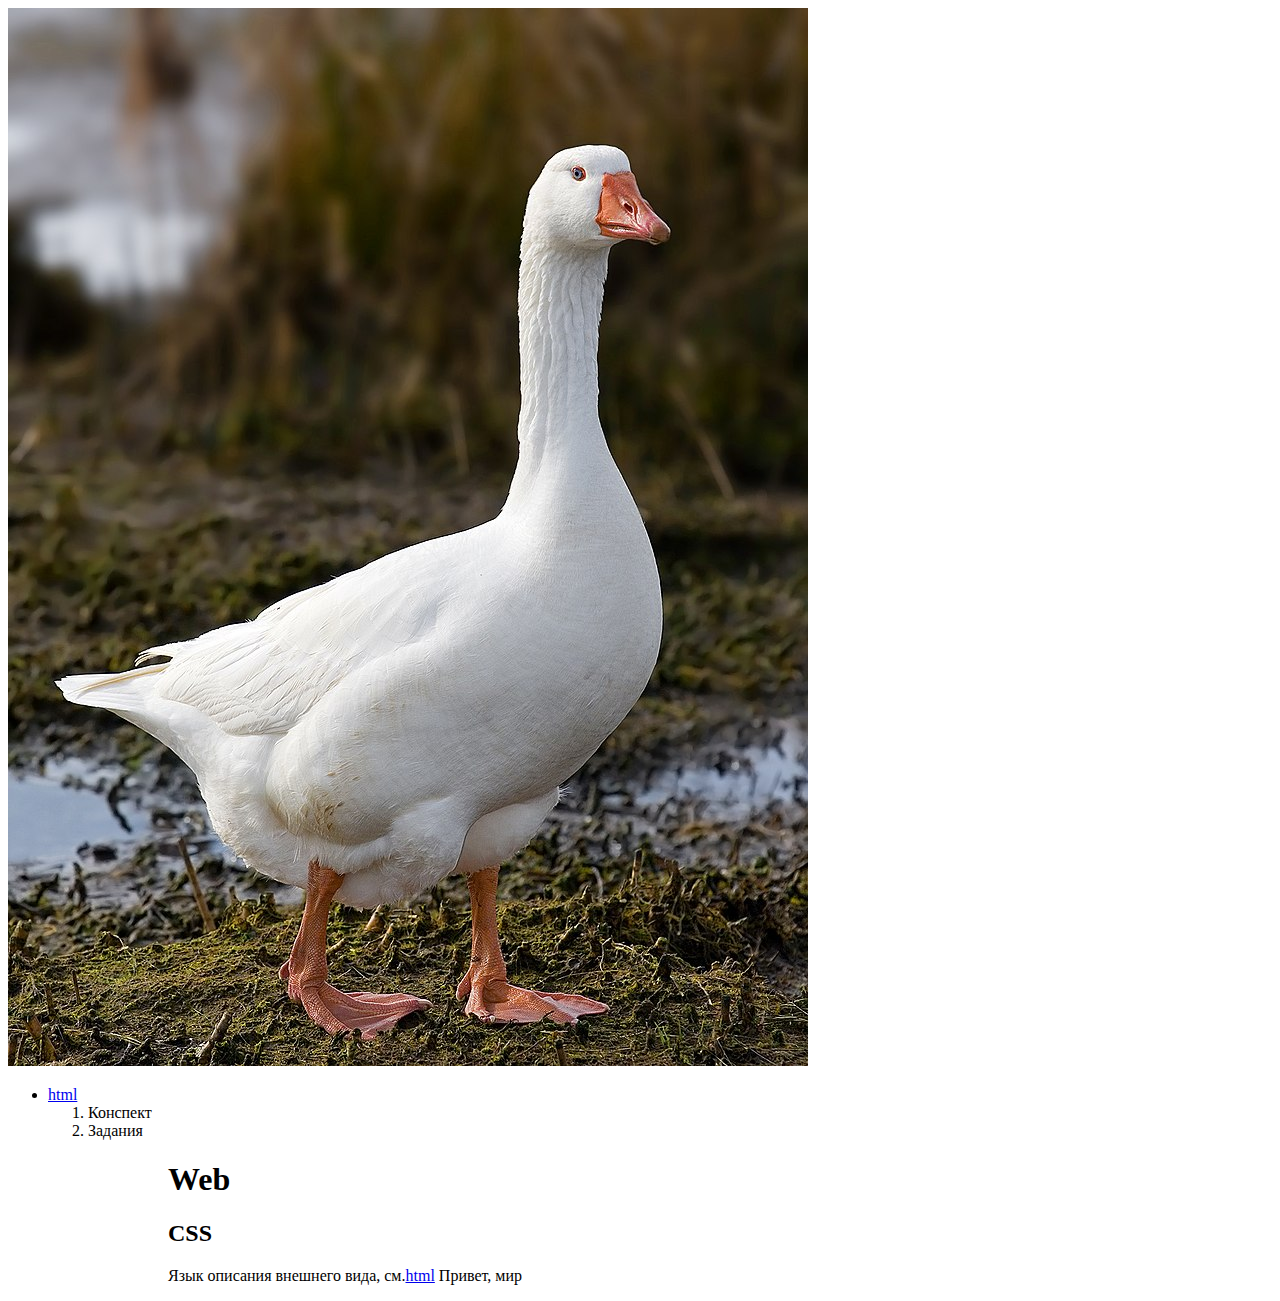
==== css.html @ 866b0a71 "css page" ====
<!doctype html>
<html>
</head>
<meta charset="utf-8">
<title>css</title>
</head>
<body>
    <img src="./800px-Domestic_Goose.jpg">
    <ul>
        <li>
            <a href="index.html">html</a>
            <ol>
                <li>Конспект</li>
                <li>Задания</li>
        <ol>
        <ul>
    <h1>Web</h1>
    <h2>CSS</h2>
    <p>Язык описания внешнего вида, см.<a href="https://ru.wikipedia.org/wiki/CSS">html</a>
        Привет, мир
        <p></p>
</body>
</html>
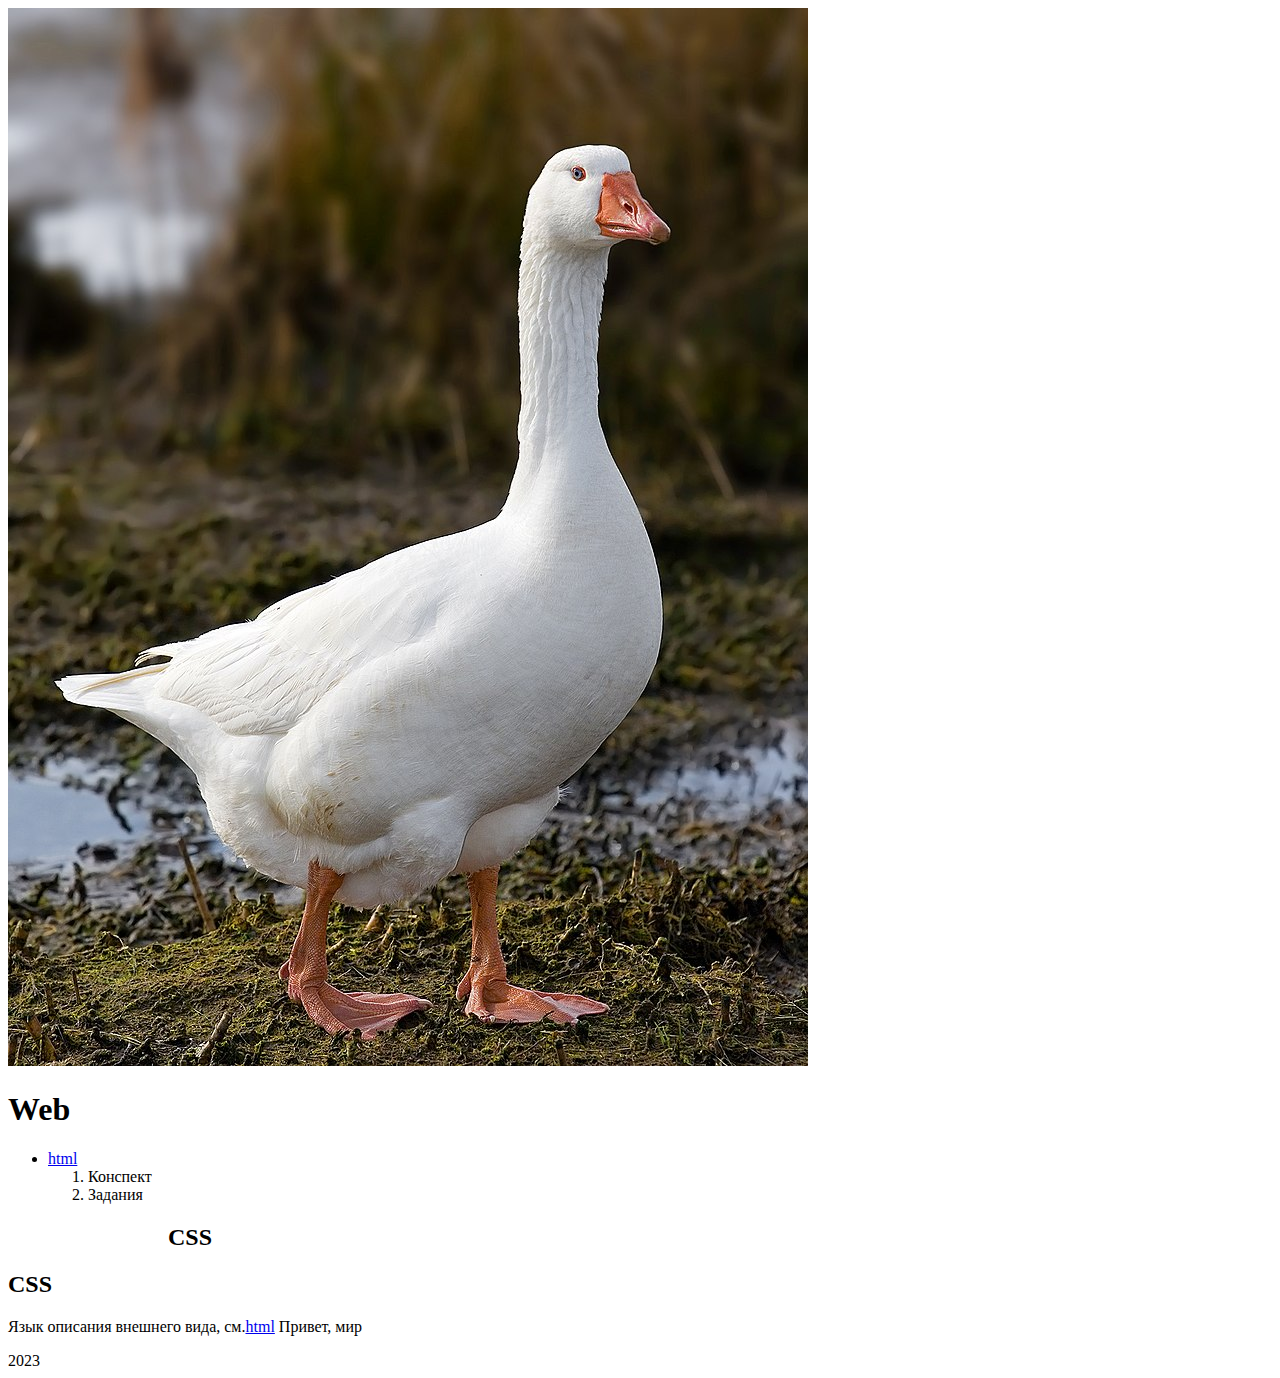
==== commit 02e57148: "разделы" ====
--- a/css.html
+++ b/css.html
@@ -5,19 +5,34 @@
 <title>css</title>
 </head>
 <body>
-    <img src="./800px-Domestic_Goose.jpg">
-    <ul>
-        <li>
-            <a href="index.html">html</a>
+    <header>
+        <img src="./800px-Domestic_Goose.jpg">
+        <h1>Web</h1>
+    </header>
+    <nav>
+        <ul>
+            <li>
+                <a href="index.html">html</a>
+                <ol>
+                    <li>Конспект</li>
+                    <li>Задания</li>
             <ol>
-                <li>Конспект</li>
-                <li>Задания</li>
-        <ol>
-        <ul>
-    <h1>Web</h1>
-    <h2>CSS</h2>
-    <p>Язык описания внешнего вида, см.<a href="https://ru.wikipedia.org/wiki/CSS">html</a>
-        Привет, мир
-        <p></p>
+            <ul>
+
+        <h2>CSS</h2>
+
+    </nav>
+    <main>
+        <article>
+            <h2>CSS</h2>
+            <p>Язык описания внешнего вида, см.<a href="https://ru.wikipedia.org/wiki/CSS">html</a>
+                Привет, мир
+                <p></p>
+        </article>
+
+    </main>
+    <footer>
+        2023
+    </footer>
 </body>
 </html>